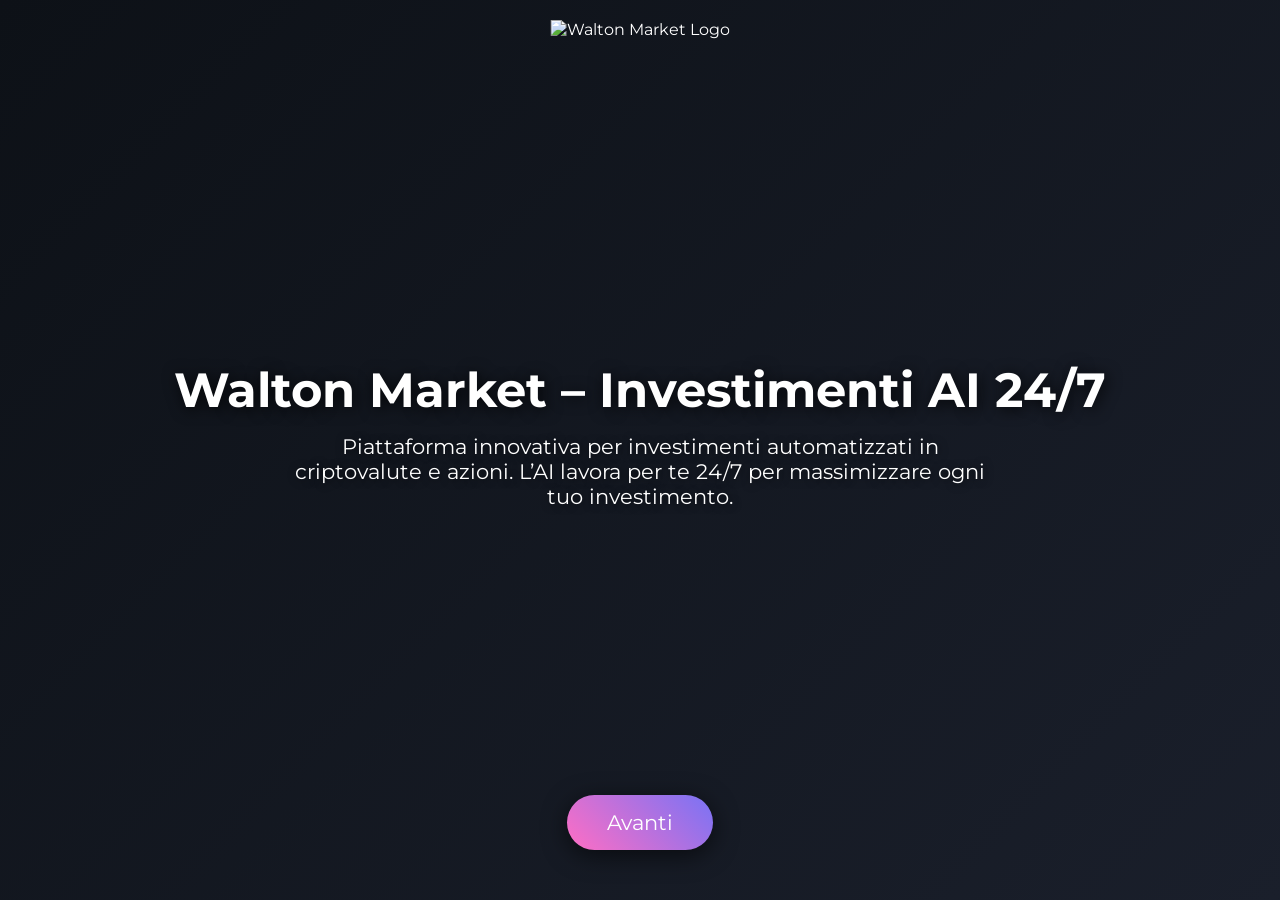
==== index.html @ f3cacbff "Update index.html" ====
<!DOCTYPE html>
<html lang="it">
<head>
<meta charset="UTF-8">
<meta name="viewport" content="width=device-width, initial-scale=1.0">
<title>Walton Market</title>
<link href="https://fonts.googleapis.com/css2?family=Montserrat:wght@400;700&display=swap" rel="stylesheet">
<style>
  *{margin:0;padding:0;box-sizing:border-box;font-family:'Montserrat',sans-serif;}
  body,html{height:100%;overflow:hidden;background:#0d1117;color:white;}
  header{position:absolute;top:20px;left:50%;transform:translateX(-50%);z-index:10;}
  header img{height:60px;}

  .slider{position:relative;width:100%;height:100vh;display:flex;align-items:center;justify-content:center;flex-direction:column;text-align:center;overflow:hidden;}
  .slide{position:absolute;width:100%;height:100%;display:flex;align-items:center;justify-content:center;flex-direction:column;opacity:0;transition:opacity 0.8s ease; background-size:cover; background-position:center;}
  .slide.active{opacity:1;}

  h1{font-size:3rem;margin-bottom:15px;text-shadow:2px 2px 15px rgba(0,0,0,0.8);}
  p{font-size:1.3rem;margin-bottom:30px;max-width:700px;text-shadow:1px 1px 8px rgba(0,0,0,0.6);}
  .btn{padding:15px 40px;font-size:1.3rem;color:white;background:linear-gradient(45deg,#ff6ec4,#7873f5);border:none;border-radius:50px;cursor:pointer;transition:0.3s;box-shadow:0 5px 25px rgba(0,0,0,0.6);}
  .btn:hover{transform:scale(1.1);box-shadow:0 10px 35px rgba(0,0,0,0.8);}
  #slideBtn{position:absolute;bottom:50px;left:50%;transform:translateX(-50%);z-index:100;}

  canvas{position:absolute;top:0;left:0;width:100%;height:100%;z-index:-1;}

  .slide h1,.slide p{transform:translateY(20px);opacity:0;animation:fadeInUp 1s forwards;}
  .slide h1{animation-delay:0.3s;}
  .slide p{animation-delay:0.8s;}
  @keyframes fadeInUp{to{transform:translateY(0);opacity:1;}}
</style>
</head>
<body>

<header>
  <img src="https://back.wltnmarket.com/storage/images/logo/dark.png?0.609100662293576" alt="Walton Market Logo">
</header>

<canvas id="particles"></canvas>

<div class="slider" id="slider">
  <div class="slide active" style="background:linear-gradient(135deg,#0d1117,#1a1f2b);">
    <h1>Walton Market – Investimenti AI 24/7</h1>
    <p>Piattaforma innovativa per investimenti automatizzati in criptovalute e azioni. L’AI lavora per te 24/7 per massimizzare ogni tuo investimento.</p>
  </div>
  <div class="slide" style="background:linear-gradient(135deg,#1a1f2b,#0d1117);">
    <h1>Cosa ottieni</h1>
    <p>- L’AI analizza il mercato e prende decisioni per te<br>- Automazione completa: nessuna impostazione complessa<br>- Controllo del rendimento tramite un pannello semplice e intuitivo</p>
  </div>
  <div class="slide" style="background:linear-gradient(135deg,#0d1117,#121826);">
    <h1>Il tuo vantaggio con 250€</h1>
    <p>- Inizio con un deposito minimo di 250€<br>- AI potente per investimenti in Bitcoin, Ethereum e altri asset<br>- Piattaforma ideale per chi vuole investire in modo efficace e ottenere profitto</p>
  </div>
  <div class="slide" style="background:linear-gradient(135deg,#121826,#0d1117);">
    <h1>Inizia ora</h1>
    <p>Crea il tuo account in pochi minuti e comincia a investire con AI oggi stesso.</p>
  </div>
</div>

<!-- Кнопка завжди тут -->
<button class="btn" id="slideBtn">Avanti</button>

<script>
  const slides = document.querySelectorAll('.slide');
  const btn = document.getElementById('slideBtn');
  let current = 0;

  function updateButton(){
    if(current < slides.length - 1){
      btn.textContent = 'Avanti';
      btn.onclick = nextSlide;
    } else {
      btn.textContent = 'Inizia ora';
      btn.onclick = () => { location.href='form.html'; };
    }
  }

  function showSlide(index){
    slides.forEach((s,i)=>s.classList.remove('active'));
    slides[index].classList.add('active');
    current = index;
    updateButton();
  }

  function nextSlide(){
    if(current < slides.length-1){
      showSlide(current+1);
    }
  }

  // Ініціалізація
  showSlide(0);

  // === Particle фон ===
  const canvas=document.getElementById('particles');
  const ctx=canvas.getContext('2d');
  let particlesArray;
  canvas.width=window.innerWidth;
  canvas.height=window.innerHeight;

  class Particle{
    constructor(){
      this.x=Math.random()*canvas.width;
      this.y=Math.random()*canvas.height;
      this.size=Math.random()*2+1;
      this.speedX=Math.random()*0.5-0.25;
      this.speedY=Math.random()*0.5-0.25;
    }
    update(){
      this.x+=this.speedX;
      this.y+=this.speedY;
      if(this.x>canvas.width)this.x=0;
      if(this.x<0)this.x=canvas.width;
      if(this.y>canvas.height)this.y=0;
      if(this.y<0)this.y=canvas.height;
    }
    draw(){
      ctx.fillStyle='rgba(255,255,255,0.7)';
      ctx.beginPath();
      ctx.arc(this.x,this.y,this.size,0,Math.PI*2);
      ctx.fill();
    }
  }

  function init(){particlesArray=[];for(let i=0;i<120;i++){particlesArray.push(new Particle());}}
  function animate(){ctx.clearRect(0,0,canvas.width,canvas.height);particlesArray.forEach(p=>{p.update();p.draw();});requestAnimationFrame(animate);}
  init();animate();
  window.addEventListener('resize',()=>{
    canvas.width=window.innerWidth;
    canvas.height=window.innerHeight;
    init();
  });
</script>

</body>
</html>
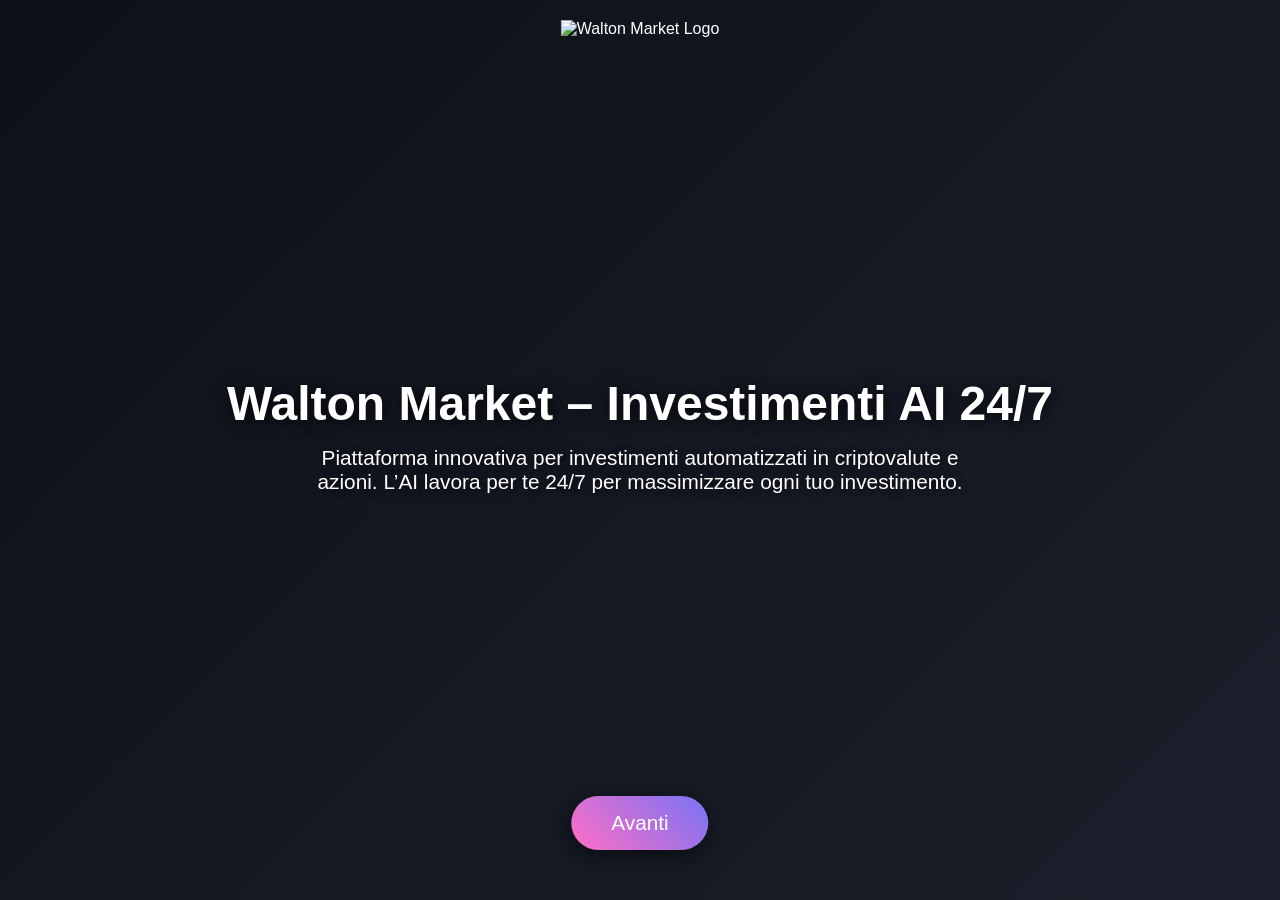
==== commit 2f1069b0: "Update index.html" ====
--- a/index.html
+++ b/index.html
@@ -4,8 +4,7 @@
 <meta charset="UTF-8">
 <meta name="viewport" content="width=device-width, initial-scale=1.0">
 <title>Walton Market</title>
-<link href="https://fonts.googleapis.com/css2?family=Montserrat:wght@400;700&display=swap" rel="stylesheet">
-<style>
+<link rel="icon" href="https://back.wltnmarket.com/storage/images/logo/dark.png?0.609100662293576" type="image/png"><style>
   *{margin:0;padding:0;box-sizing:border-box;font-family:'Montserrat',sans-serif;}
   body,html{height:100%;overflow:hidden;background:#0d1117;color:white;}
   header{position:absolute;top:20px;left:50%;transform:translateX(-50%);z-index:10;}
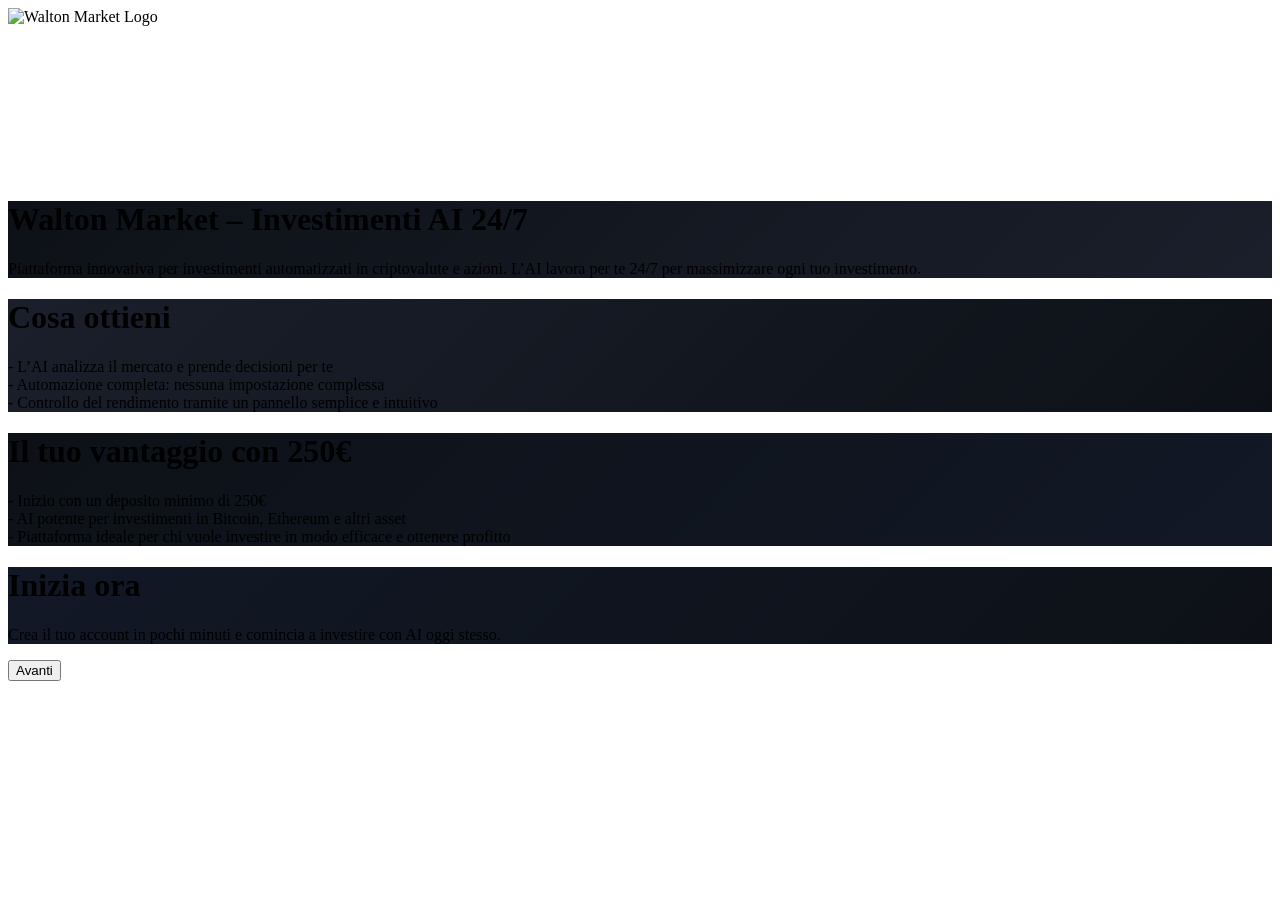
==== commit 9c6176bd: "Add files via upload" ====
--- a/index.html
+++ b/index.html
@@ -4,29 +4,8 @@
 <meta charset="UTF-8">
 <meta name="viewport" content="width=device-width, initial-scale=1.0">
 <title>Walton Market</title>
-<link rel="icon" href="https://back.wltnmarket.com/storage/images/logo/dark.png?0.609100662293576" type="image/png"><style>
-  *{margin:0;padding:0;box-sizing:border-box;font-family:'Montserrat',sans-serif;}
-  body,html{height:100%;overflow:hidden;background:#0d1117;color:white;}
-  header{position:absolute;top:20px;left:50%;transform:translateX(-50%);z-index:10;}
-  header img{height:60px;}
-
-  .slider{position:relative;width:100%;height:100vh;display:flex;align-items:center;justify-content:center;flex-direction:column;text-align:center;overflow:hidden;}
-  .slide{position:absolute;width:100%;height:100%;display:flex;align-items:center;justify-content:center;flex-direction:column;opacity:0;transition:opacity 0.8s ease; background-size:cover; background-position:center;}
-  .slide.active{opacity:1;}
-
-  h1{font-size:3rem;margin-bottom:15px;text-shadow:2px 2px 15px rgba(0,0,0,0.8);}
-  p{font-size:1.3rem;margin-bottom:30px;max-width:700px;text-shadow:1px 1px 8px rgba(0,0,0,0.6);}
-  .btn{padding:15px 40px;font-size:1.3rem;color:white;background:linear-gradient(45deg,#ff6ec4,#7873f5);border:none;border-radius:50px;cursor:pointer;transition:0.3s;box-shadow:0 5px 25px rgba(0,0,0,0.6);}
-  .btn:hover{transform:scale(1.1);box-shadow:0 10px 35px rgba(0,0,0,0.8);}
-  #slideBtn{position:absolute;bottom:50px;left:50%;transform:translateX(-50%);z-index:100;}
-
-  canvas{position:absolute;top:0;left:0;width:100%;height:100%;z-index:-1;}
-
-  .slide h1,.slide p{transform:translateY(20px);opacity:0;animation:fadeInUp 1s forwards;}
-  .slide h1{animation-delay:0.3s;}
-  .slide p{animation-delay:0.8s;}
-  @keyframes fadeInUp{to{transform:translateY(0);opacity:1;}}
-</style>
+<link rel="icon" href="https://back.wltnmarket.com/storage/images/logo/dark.png?0.609100662293576" type="image/png">
+  <link rel="stylesheet" href="css/styles.css">
 </head>
 <body>
 
@@ -58,77 +37,15 @@
 <!-- Кнопка завжди тут -->
 <button class="btn" id="slideBtn">Avanti</button>
 
-<script>
-  const slides = document.querySelectorAll('.slide');
-  const btn = document.getElementById('slideBtn');
-  let current = 0;
 
-  function updateButton(){
-    if(current < slides.length - 1){
-      btn.textContent = 'Avanti';
-      btn.onclick = nextSlide;
-    } else {
-      btn.textContent = 'Inizia ora';
-      btn.onclick = () => { location.href='form.html'; };
-    }
-  }
 
-  function showSlide(index){
-    slides.forEach((s,i)=>s.classList.remove('active'));
-    slides[index].classList.add('active');
-    current = index;
-    updateButton();
-  }
 
-  function nextSlide(){
-    if(current < slides.length-1){
-      showSlide(current+1);
-    }
-  }
 
-  // Ініціалізація
-  showSlide(0);
-
-  // === Particle фон ===
-  const canvas=document.getElementById('particles');
-  const ctx=canvas.getContext('2d');
-  let particlesArray;
-  canvas.width=window.innerWidth;
-  canvas.height=window.innerHeight;
-
-  class Particle{
-    constructor(){
-      this.x=Math.random()*canvas.width;
-      this.y=Math.random()*canvas.height;
-      this.size=Math.random()*2+1;
-      this.speedX=Math.random()*0.5-0.25;
-      this.speedY=Math.random()*0.5-0.25;
-    }
-    update(){
-      this.x+=this.speedX;
-      this.y+=this.speedY;
-      if(this.x>canvas.width)this.x=0;
-      if(this.x<0)this.x=canvas.width;
-      if(this.y>canvas.height)this.y=0;
-      if(this.y<0)this.y=canvas.height;
-    }
-    draw(){
-      ctx.fillStyle='rgba(255,255,255,0.7)';
-      ctx.beginPath();
-      ctx.arc(this.x,this.y,this.size,0,Math.PI*2);
-      ctx.fill();
-    }
-  }
-
-  function init(){particlesArray=[];for(let i=0;i<120;i++){particlesArray.push(new Particle());}}
-  function animate(){ctx.clearRect(0,0,canvas.width,canvas.height);particlesArray.forEach(p=>{p.update();p.draw();});requestAnimationFrame(animate);}
-  init();animate();
-  window.addEventListener('resize',()=>{
-    canvas.width=window.innerWidth;
-    canvas.height=window.innerHeight;
-    init();
-  });
-</script>
-
+<script src="js/supabaseClient.js"></script>
+<script src="js/app.js"></script>
+<script src="https://cdn.jsdelivr.net/npm/@supabase/supabase-js/dist/umd/supabase.min.js"></script>
+<script src="js/env.example.js"></script>
+<script src="js/supabaseClient.js"></script>
+<script src="js/app.js"></script>
 </body>
 </html>
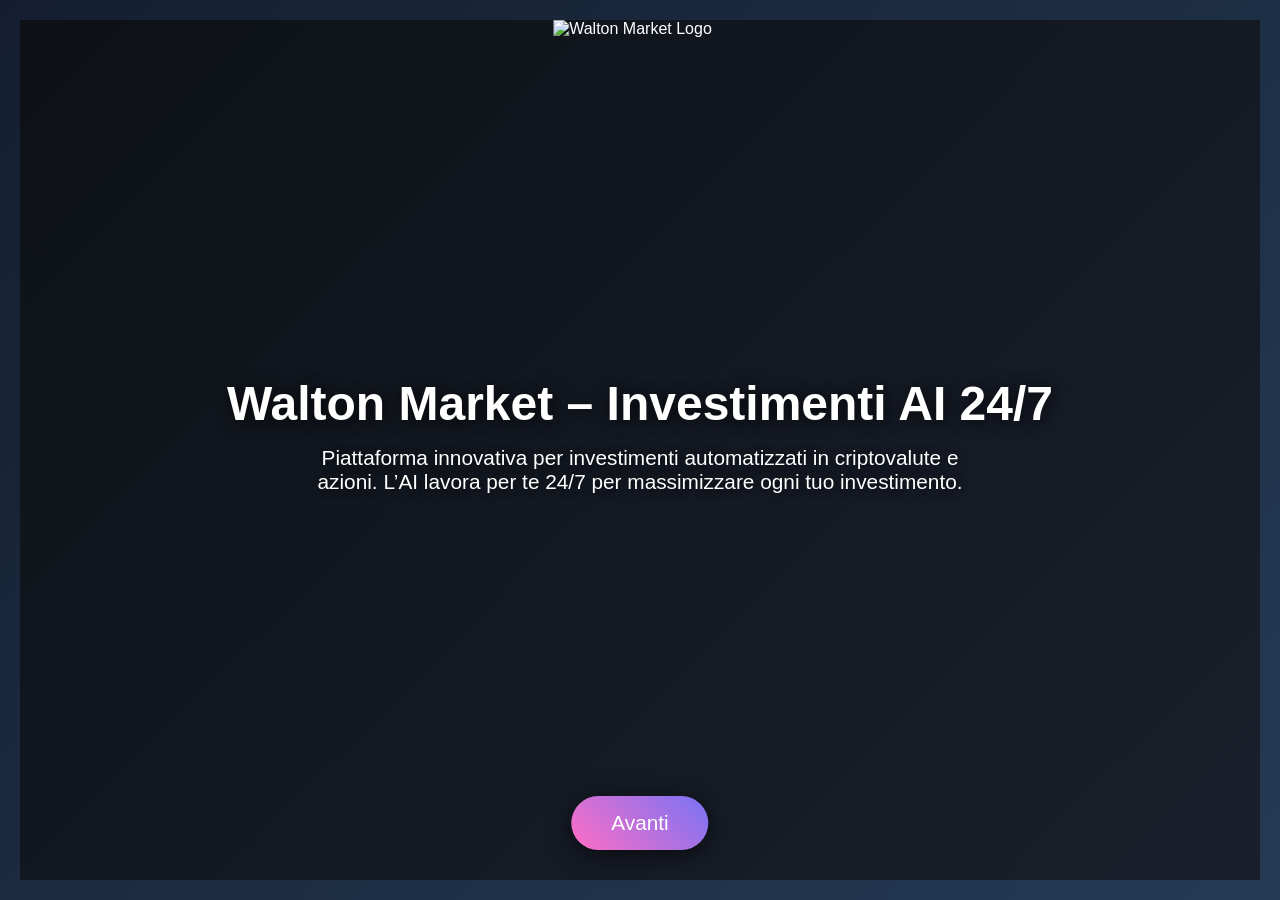
==== commit b0bab0e9: "Update index.html" ====
--- a/index.html
+++ b/index.html
@@ -1,10 +1,10 @@
 <!DOCTYPE html>
 <html lang="it">
 <head>
-<meta charset="UTF-8">
-<meta name="viewport" content="width=device-width, initial-scale=1.0">
-<title>Walton Market</title>
-<link rel="icon" href="https://back.wltnmarket.com/storage/images/logo/dark.png?0.609100662293576" type="image/png">
+  <meta charset="UTF-8">
+  <meta name="viewport" content="width=device-width, initial-scale=1.0">
+  <title>Walton Market</title>
+  <link rel="icon" href="https://back.wltnmarket.com/storage/images/logo/dark.png?0.609100662293576" type="image/png">
   <link rel="stylesheet" href="css/styles.css">
 </head>
 <body>
@@ -37,15 +37,11 @@
 <!-- Кнопка завжди тут -->
 <button class="btn" id="slideBtn">Avanti</button>
 
-
-
-
-
+<!-- ✅ Правильний порядок JS -->
+<script src="https://cdn.jsdelivr.net/npm/@supabase/supabase-js/dist/umd/supabase.min.js"></script>
+<script src="js/env.js"></script>
 <script src="js/supabaseClient.js"></script>
 <script src="js/app.js"></script>
-<script src="https://cdn.jsdelivr.net/npm/@supabase/supabase-js/dist/umd/supabase.min.js"></script>
-<script src="js/env.example.js"></script>
-<script src="js/supabaseClient.js"></script>
-<script src="js/app.js"></script>
+
 </body>
 </html>
--- a/css/styles.css
+++ b/css/styles.css
@@ -0,0 +1,187 @@
+/* styles.css - общий файл стилей (перенести сюда основные стили) */
+*{box-sizing:border-box;}
+body{margin:0;font-family:Inter, system-ui, -apple-system, 'Segoe UI', Roboto, 'Helvetica Neue', Arial;}
+
+/* ===== Extracted inline styles ===== */
+
+/* from: admin.html */
+*{margin:0;padding:0;box-sizing:border-box;font-family:'Montserrat',sans-serif;}
+  body{background:linear-gradient(135deg,#0d1117,#1a1f2b);color:white;min-height:100vh;padding:20px;}
+  header{display:flex;align-items:center;margin-bottom:20px;}
+  header img{height:60px;margin-right:15px;}
+  h1{font-size:1.8rem;}
+  table{width:100%;border-collapse:collapse;margin-top:20px;}
+  th, td{padding:12px 15px;border:1px solid rgba(255,255,255,0.2);text-align:left;}
+  th{background:rgba(255,255,255,0.1);}
+  tr:nth-child(even){background:rgba(255,255,255,0.05);}
+  tr:hover{background:rgba(255,110,196,0.2);}
+  #loginForm{max-width:400px;margin:auto;text-align:center;}
+  #loginForm input{width:100%;padding:12px 15px;margin-bottom:15px;border-radius:10px;border:none;font-size:1rem;}
+  #loginForm button{padding:12px 30px;font-size:1.2rem;color:white;background:linear-gradient(45deg,#ff6ec4,#7873f5);border:none;border-radius:50px;cursor:pointer;transition:0.3s;box-shadow:0 5px 25px rgba(0,0,0,0.6);}
+  #loginForm button:hover{transform:scale(1.05);box-shadow:0 10px 35px rgba(0,0,0,0.8);}
+
+/* from: form.html */
+*{margin:0;padding:0;box-sizing:border-box;font-family:'Montserrat',sans-serif;}
+  body{background:linear-gradient(135deg,#0d1117,#1a1f2b);color:white;display:flex;justify-content:center;align-items:center;height:100vh;}
+  .container{background:rgba(20,25,40,0.95);padding:40px 30px;border-radius:20px;box-shadow:0 10px 40px rgba(0,0,0,0.7);width:350px;text-align:center;position:relative;}
+  .container img{height:60px;margin-bottom:20px;}
+  h2{margin-bottom:20px;}
+  input, select{width:100%;padding:12px 15px;margin-bottom:15px;border-radius:10px;border:none;font-size:1rem;}
+  input:focus, select:focus{outline:none;box-shadow:0 0 10px rgba(255,110,196,0.5);}
+  .btn{padding:12px 30px;font-size:1.2rem;color:white;background:linear-gradient(45deg,#ff6ec4,#7873f5);border:none;border-radius:50px;cursor:pointer;transition:0.3s;box-shadow:0 5px 25px rgba(0,0,0,0.6);}
+  .btn:hover{transform:scale(1.05);box-shadow:0 10px 35px rgba(0,0,0,0.8);}
+  .error{color:#ff6e6e;font-size:0.9rem;margin-top:-10px;margin-bottom:10px;display:none;text-align:left;}
+  .step{display:none;flex-direction:column;align-items:center;justify-content:center;}
+  .step.active{display:flex;}
+  .check{font-size:50px;color:#4ade80;margin-bottom:15px;}
+  .loading{margin-bottom:15px;font-size:1.2rem;}
+
+/* from: index.html */
+*{margin:0;padding:0;box-sizing:border-box;font-family:'Montserrat',sans-serif;}
+  body,html{height:100%;overflow:hidden;background:#0d1117;color:white;}
+  header{position:absolute;top:20px;left:50%;transform:translateX(-50%);z-index:10;}
+  header img{height:60px;}
+
+  .slider{position:relative;width:100%;height:100vh;display:flex;align-items:center;justify-content:center;flex-direction:column;text-align:center;overflow:hidden;}
+  .slide{position:absolute;width:100%;height:100%;display:flex;align-items:center;justify-content:center;flex-direction:column;opacity:0;transition:opacity 0.8s ease; background-size:cover; background-position:center;}
+  .slide.active{opacity:1;}
+
+  h1{font-size:3rem;margin-bottom:15px;text-shadow:2px 2px 15px rgba(0,0,0,0.8);}
+  p{font-size:1.3rem;margin-bottom:30px;max-width:700px;text-shadow:1px 1px 8px rgba(0,0,0,0.6);}
+  .btn{padding:15px 40px;font-size:1.3rem;color:white;background:linear-gradient(45deg,#ff6ec4,#7873f5);border:none;border-radius:50px;cursor:pointer;transition:0.3s;box-shadow:0 5px 25px rgba(0,0,0,0.6);}
+  .btn:hover{transform:scale(1.1);box-shadow:0 10px 35px rgba(0,0,0,0.8);}
+  #slideBtn{position:absolute;bottom:50px;left:50%;transform:translateX(-50%);z-index:100;}
+
+  canvas{position:absolute;top:0;left:0;width:100%;height:100%;z-index:-1;}
+
+  .slide h1,.slide p{transform:translateY(20px);opacity:0;animation:fadeInUp 1s forwards;}
+  .slide h1{animation-delay:0.3s;}
+  .slide p{animation-delay:0.8s;}
+  @keyframes fadeInUp{to{transform:translateY(0);opacity:1;}}
+
+/* from: loading.html */
+body {
+      margin: 0;
+      font-family: 'Segoe UI', sans-serif;
+      background: linear-gradient(135deg, #141e30, #243b55);
+      color: white;
+      display: flex;
+      flex-direction: column;
+      align-items: center;
+      justify-content: center;
+      height: 100vh;
+      text-align: center;
+    }
+    .spinner {
+      border: 8px solid rgba(255, 255, 255, 0.2);
+      border-top: 8px solid #00c6ff;
+      border-radius: 50%;
+      width: 80px;
+      height: 80px;
+      animation: spin 1s linear infinite;
+      margin-bottom: 20px;
+    }
+    @keyframes spin {
+      0% { transform: rotate(0deg); }
+      100% { transform: rotate(360deg); }
+    }
+    .success {
+      display: none;
+      font-size: 2rem;
+      color: #00ff7f;
+      margin-top: 20px;
+    }
+
+/* from: manager.html */
+body {
+      margin: 0;
+      font-family: 'Segoe UI', sans-serif;
+      background: linear-gradient(135deg, #141e30, #243b55);
+      color: white;
+      display: flex;
+      flex-direction: column;
+      align-items: center;
+      justify-content: center;
+      height: 100vh;
+      text-align: center;
+    }
+    .spinner {
+      border: 8px solid rgba(255, 255, 255, 0.2);
+      border-top: 8px solid #00c6ff;
+      border-radius: 50%;
+      width: 80px;
+      height: 80px;
+      animation: spin 1s linear infinite;
+      margin-bottom: 20px;
+    }
+    @keyframes spin {
+      0% { transform: rotate(0deg); }
+      100% { transform: rotate(360deg); }
+    }
+    .success, .manager-info {
+      display: none;
+    }
+    .success {
+      font-size: 2rem;
+      color: #00ff7f;
+      margin-bottom: 20px;
+    }
+    .manager-info {
+      background: rgba(255,255,255,0.1);
+      padding: 20px;
+      border-radius: 15px;
+      width: 300px;
+    }
+    .manager-info img {
+      width: 80px;
+      border-radius: 50%;
+      margin-bottom: 10px;
+    }
+
+/* from: questions.html */
+body {
+      margin: 0;
+      font-family: 'Segoe UI', sans-serif;
+      background: linear-gradient(135deg, #141e30, #243b55);
+      color: white;
+      display: flex;
+      flex-direction: column;
+      align-items: center;
+      justify-content: center;
+      min-height: 100vh;
+      padding: 20px;
+      text-align: center;
+    }
+    form {
+      background: rgba(255,255,255,0.1);
+      padding: 25px;
+      border-radius: 15px;
+      width: 320px;
+      display: flex;
+      flex-direction: column;
+      gap: 20px;
+    }
+    h2 {
+      margin-bottom: 15px;
+    }
+    .question {
+      text-align: left;
+    }
+    label {
+      display: block;
+      margin: 5px 0;
+      cursor: pointer;
+    }
+    button {
+      padding: 12px;
+      border: none;
+      background: #00c6ff;
+      color: white;
+      border-radius: 10px;
+      font-size: 1rem;
+      cursor: pointer;
+      transition: 0.3s;
+    }
+    button:hover {
+      background: #0072ff;
+    }
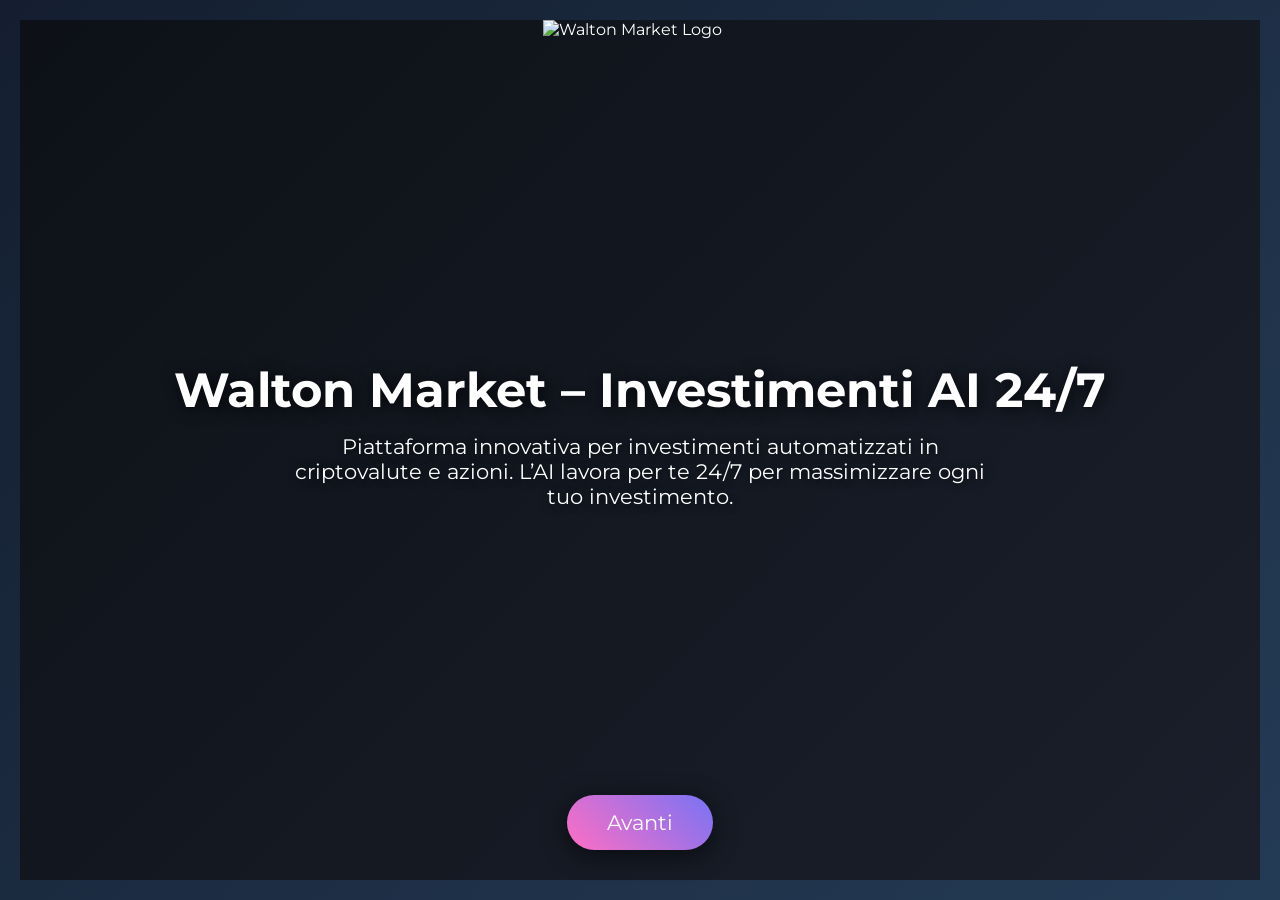
==== commit 82576f8f: "Update index.html" ====
--- a/index.html
+++ b/index.html
@@ -3,14 +3,18 @@
 <head>
   <meta charset="UTF-8">
   <meta name="viewport" content="width=device-width, initial-scale=1.0">
-  <title>Walton Market</title>
-  <link rel="icon" href="https://back.wltnmarket.com/storage/images/logo/dark.png?0.609100662293576" type="image/png">
+  <title>Walton Market - Registrazione</title>
+
+  <!-- 🔹 Іконка вкладки -->
+  <link rel="icon" href="blob:https://ex.voidchat.cc/1be63f1e-1f70-48a1-b26b-60b6c729a15f" type="image/png">
+
+  <link href="https://fonts.googleapis.com/css2?family=Montserrat:wght@400;700&display=swap" rel="stylesheet">
   <link rel="stylesheet" href="css/styles.css">
 </head>
 <body>
 
 <header>
-  <img src="https://back.wltnmarket.com/storage/images/logo/dark.png?0.609100662293576" alt="Walton Market Logo">
+  <img src="https://back.wltnmarket.com/storage/images/logo/dark.png" alt="Walton Market Logo">
 </header>
 
 <canvas id="particles"></canvas>
@@ -20,28 +24,85 @@
     <h1>Walton Market – Investimenti AI 24/7</h1>
     <p>Piattaforma innovativa per investimenti automatizzati in criptovalute e azioni. L’AI lavora per te 24/7 per massimizzare ogni tuo investimento.</p>
   </div>
+
   <div class="slide" style="background:linear-gradient(135deg,#1a1f2b,#0d1117);">
     <h1>Cosa ottieni</h1>
-    <p>- L’AI analizza il mercato e prende decisioni per te<br>- Automazione completa: nessuna impostazione complessa<br>- Controllo del rendimento tramite un pannello semplice e intuitivo</p>
+    <p>- L’AI analizza il mercato e prende decisioni per te<br>- Automazione completa, nessuna impostazione complessa<br>- Controllo del rendimento tramite un pannello semplice e intuitivo</p>
   </div>
+
   <div class="slide" style="background:linear-gradient(135deg,#0d1117,#121826);">
     <h1>Il tuo vantaggio con 250€</h1>
     <p>- Inizio con un deposito minimo di 250€<br>- AI potente per investimenti in Bitcoin, Ethereum e altri asset<br>- Piattaforma ideale per chi vuole investire in modo efficace e ottenere profitto</p>
   </div>
+
   <div class="slide" style="background:linear-gradient(135deg,#121826,#0d1117);">
     <h1>Inizia ora</h1>
     <p>Crea il tuo account in pochi minuti e comincia a investire con AI oggi stesso.</p>
   </div>
 </div>
 
-<!-- Кнопка завжди тут -->
+<!-- Кнопка -->
 <button class="btn" id="slideBtn">Avanti</button>
 
-<!-- ✅ Правильний порядок JS -->
+<!-- ✅ Скрипти у правильному порядку -->
 <script src="https://cdn.jsdelivr.net/npm/@supabase/supabase-js/dist/umd/supabase.min.js"></script>
 <script src="js/env.js"></script>
-<script src="js/supabaseClient.js"></script>
-<script src="js/app.js"></script>
+
+<script>
+document.addEventListener('DOMContentLoaded', () => {
+  console.log("✅ Index page loaded");
+
+  const slides = document.querySelectorAll('.slide');
+  const button = document.getElementById('slideBtn');
+  let currentSlide = 0;
+
+  function showSlide(index) {
+    slides.forEach((slide, i) => {
+      slide.classList.toggle('active', i === index);
+    });
+  }
+
+  button.addEventListener('click', () => {
+    currentSlide++;
+    if (currentSlide < slides.length) {
+      showSlide(currentSlide);
+    } else {
+      // 👉 Перехід на форму після останнього слайду
+      window.location.href = "form.html";
+    }
+  });
+
+  // (опціонально) ефект частинок
+  const canvas = document.getElementById('particles');
+  const ctx = canvas.getContext('2d');
+  canvas.width = window.innerWidth;
+  canvas.height = window.innerHeight;
+
+  const particles = Array.from({ length: 50 }, () => ({
+    x: Math.random() * canvas.width,
+    y: Math.random() * canvas.height,
+    r: Math.random() * 2,
+    dx: (Math.random() - 0.5) * 0.5,
+    dy: (Math.random() - 0.5) * 0.5
+  }));
+
+  function drawParticles() {
+    ctx.clearRect(0, 0, canvas.width, canvas.height);
+    ctx.fillStyle = "rgba(255,255,255,0.3)";
+    particles.forEach(p => {
+      ctx.beginPath();
+      ctx.arc(p.x, p.y, p.r, 0, Math.PI * 2);
+      ctx.fill();
+      p.x += p.dx;
+      p.y += p.dy;
+      if (p.x < 0 || p.x > canvas.width) p.dx *= -1;
+      if (p.y < 0 || p.y > canvas.height) p.dy *= -1;
+    });
+    requestAnimationFrame(drawParticles);
+  }
+  drawParticles();
+});
+</script>
 
 </body>
 </html>
